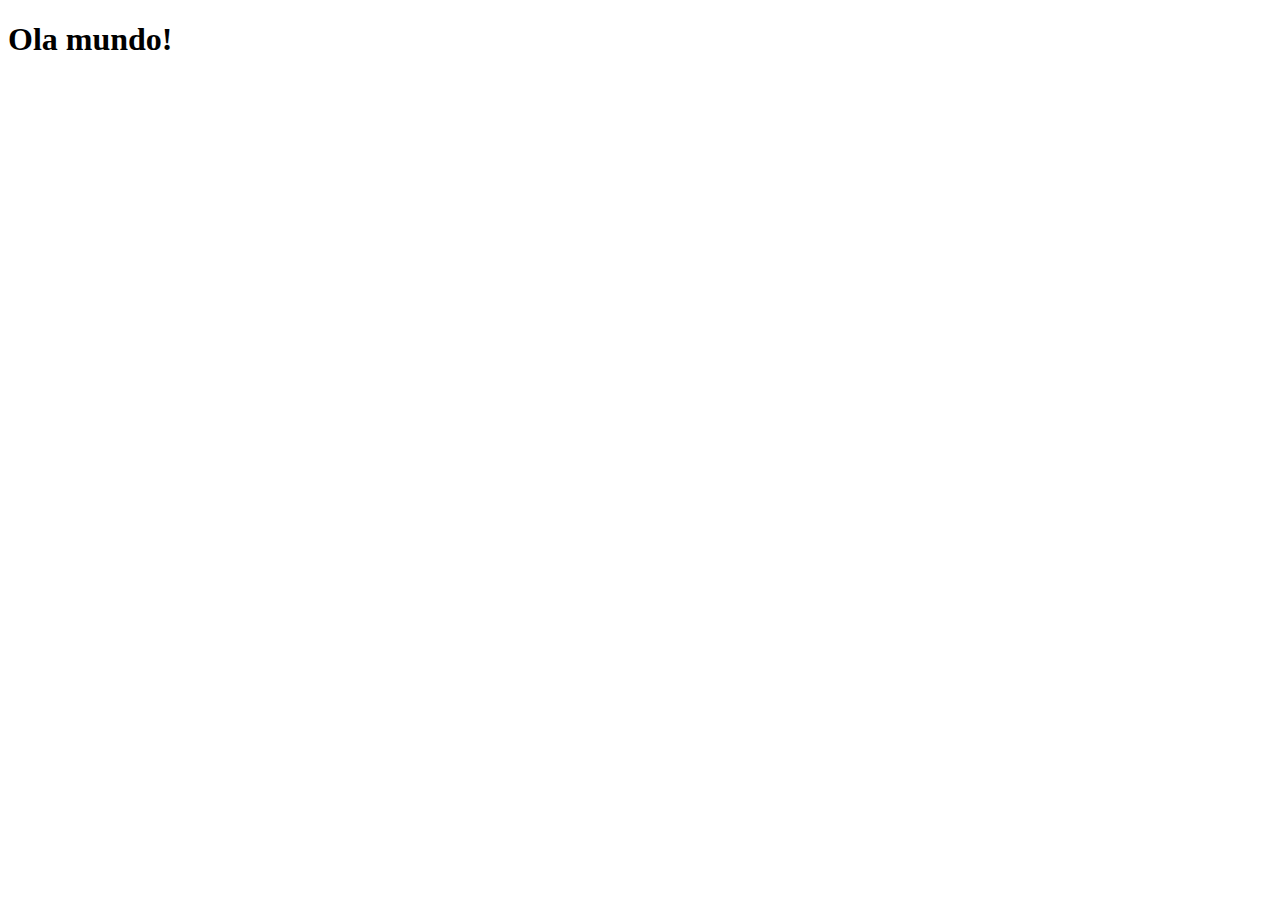
==== index.html @ 1fd4e796 "update" ====
<!DOCTYPE html>
<html lang="pt-br">
<head>
    <meta charset="UTF-8">
    <meta name="viewport" content="width=device-width, initial-scale=1.0">
    <title>Projeto Social</title>
    <link rel="shortcut icon" href="favicon.ico" type="image/x-icon">
</head>
<body>
    <h1>Ola mundo!</h1>
</body>
</html>
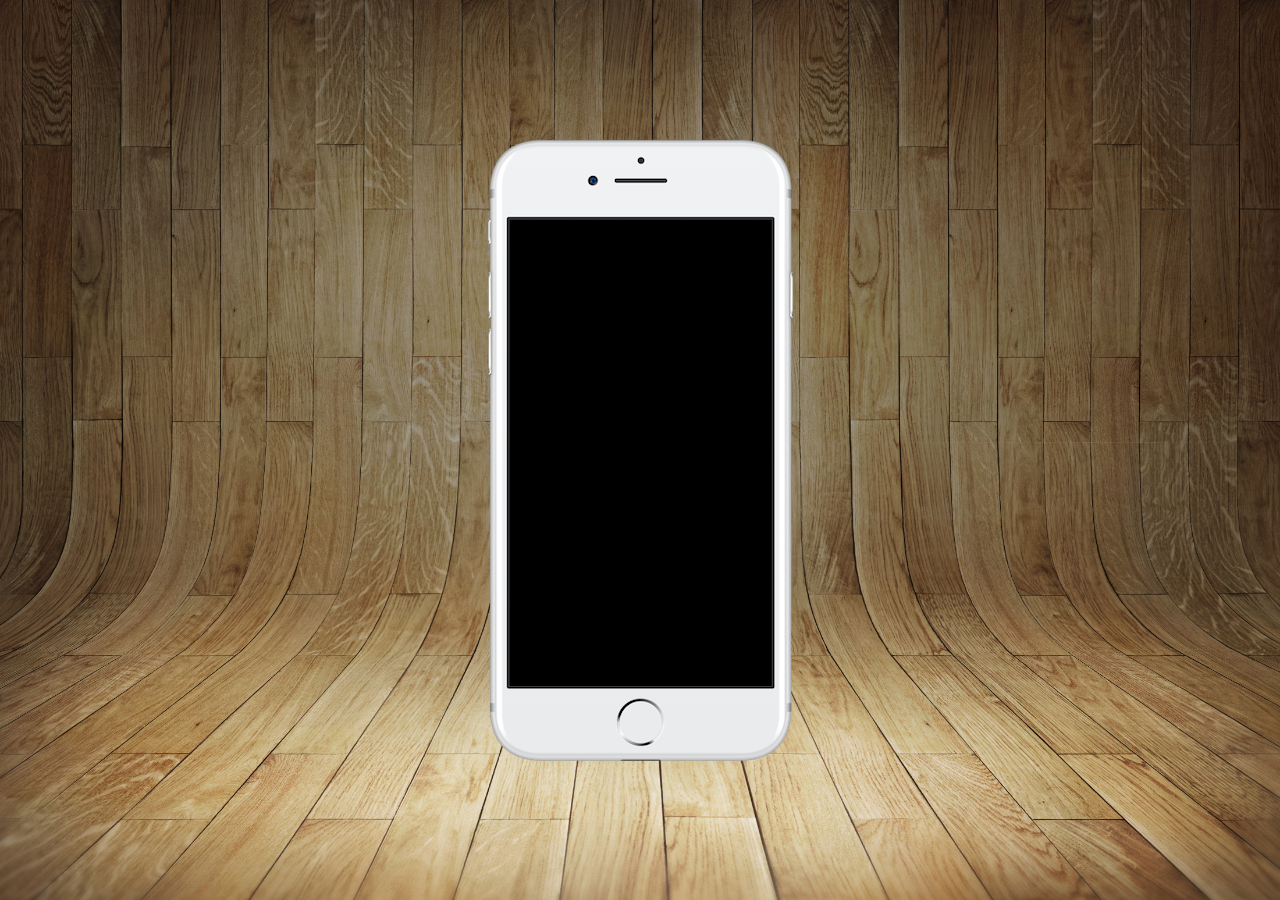
==== commit b122c2a3: "adicionamos imagens e deixei reponsivo o telefone" ====
--- a/index.html
+++ b/index.html
@@ -4,9 +4,17 @@
     <meta charset="UTF-8">
     <meta name="viewport" content="width=device-width, initial-scale=1.0">
     <title>Projeto Social</title>
+    <link rel="stylesheet" href="estilos/style.css">
     <link rel="shortcut icon" href="favicon.ico" type="image/x-icon">
 </head>
 <body>
-    <h1>Ola mundo!</h1>
+    <main>
+        <section id="telefone">
+
+        </section>
+        <section id="redes-sociais">
+
+        </section>
+    </main>
 </body>
 </html>--- a/estilos/style.css
+++ b/estilos/style.css
@@ -0,0 +1,29 @@
+@charset "UTF-8";
+*{
+    padding: 0px;
+    margin: 0px;
+    font-family: Arial, Helvetica, sans-serif;
+}
+html,body{
+    height: 100vh;
+    width: 100vw;
+    background-color: black;
+}
+body{
+    background: url(../imagens/fundo-madeira.jpg) no-repeat top center;
+    background-attachment: fixed;
+    background-size: cover;
+}
+main{
+    display: flex;
+    justify-content: center;
+    align-items: center;
+    height: 100vh;
+
+}
+section#telefone{
+    height: 627px;
+    width: 311px;
+    background-color: blue;
+    background: url(../imagens/frame-iphone.png) no-repeat;
+}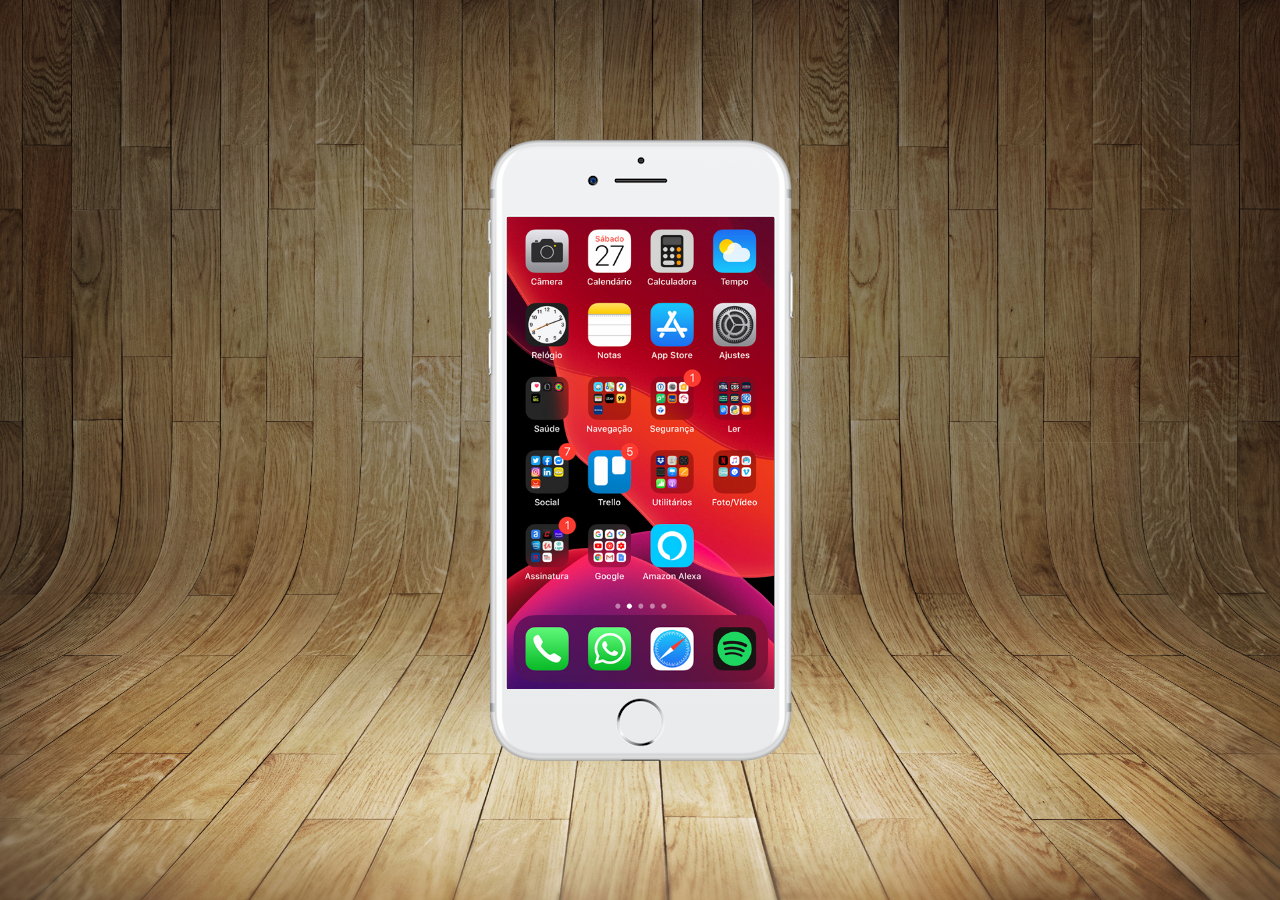
==== commit 69c4cdb3: "update de tela home" ====
--- a/index.html
+++ b/index.html
@@ -10,7 +10,7 @@
 <body>
     <main>
         <section id="telefone">
-
+            <iframe name="tela" id="tela" src="home.html" frameborder="0"></iframe>
         </section>
         <section id="redes-sociais">
 
--- a/estilos/style.css
+++ b/estilos/style.css
@@ -26,4 +26,11 @@
     width: 311px;
     background-color: blue;
     background: url(../imagens/frame-iphone.png) no-repeat;
+}
+iframe#tela{
+    position: relative;
+    top: 80px;
+    left: 22px;
+    width: 267px;
+    height: 472px;
 }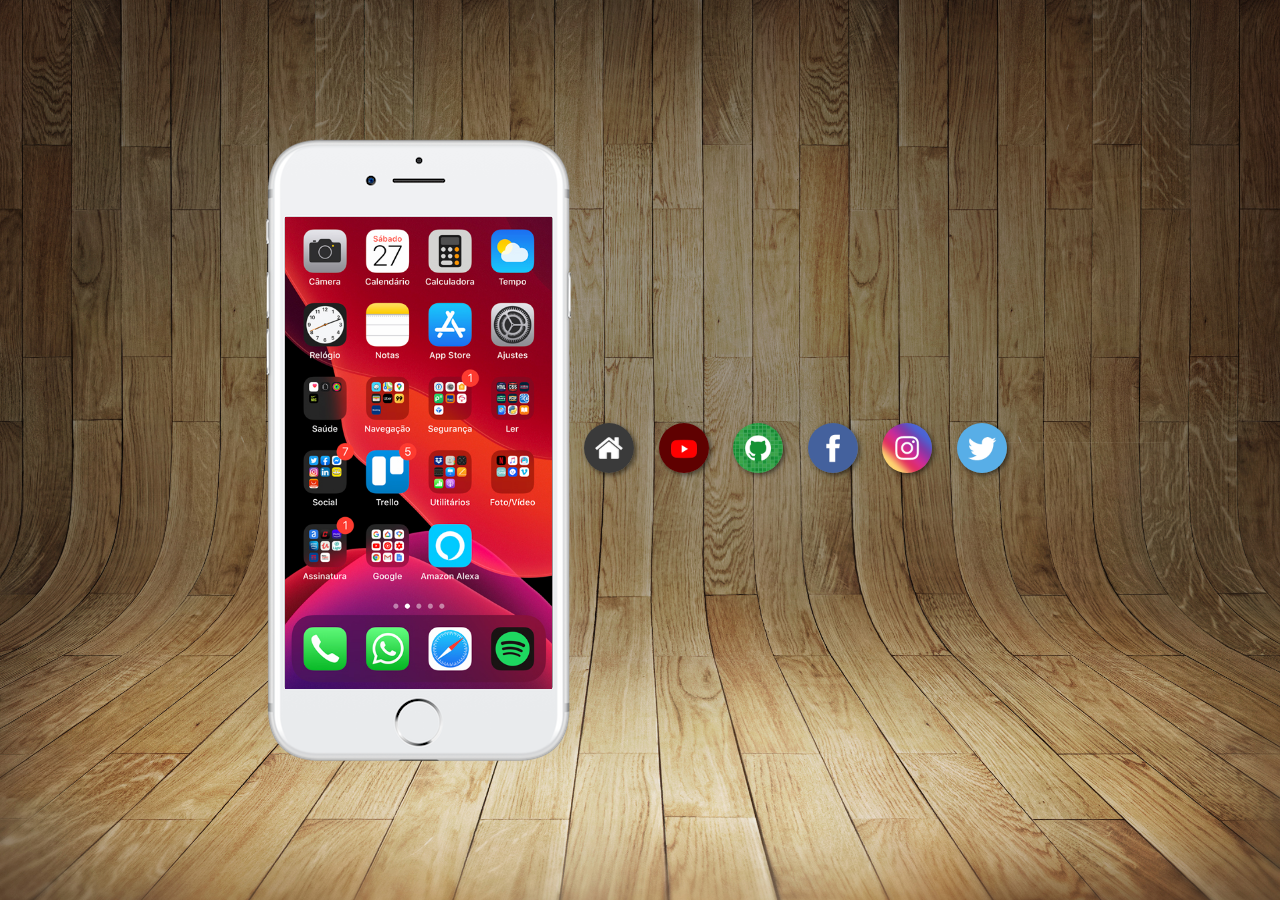
==== commit 8e1a0efc: "updates" ====
--- a/index.html
+++ b/index.html
@@ -10,11 +10,21 @@
 <body>
     <main>
         <section id="telefone">
-            <iframe name="tela" id="tela" src="home.html" frameborder="0"></iframe>
+            <iframe name="tela" id="tela" src="home.html" frameborder="0">
+                <p>Seu navegador não é compativel com o conteudo.
+                </p>
+            </iframe>
         </section>
-        <section id="redes-sociais">
-
-        </section>
+        <div id="container">
+            <section id="redes-sociais">
+                <a href=""><img src="imagens/logo-home.jpg" alt=""></a>
+                <a href=""><img src="imagens/logo-youtube.jpg" alt=""></a>
+                <a href=""><img src="imagens/logo-github.jpg" alt=""></a>
+                <a href=""><img src="imagens/logo-facebook.jpg" alt=""></a>
+                <a href=""><img src="imagens/logo-instagram.jpg" alt=""></a>
+                <a href=""><img src="imagens/logo-twitter.jpg" alt=""></a>
+            </section>
+        </div>
     </main>
 </body>
 </html>--- a/estilos/style.css
+++ b/estilos/style.css
@@ -33,4 +33,17 @@
     left: 22px;
     width: 267px;
     height: 472px;
+}
+section#redes-sociais img{
+
+    width: 50px;
+    margin: 10px;
+    border-radius: 50%;
+    box-shadow: 2px 2px 5px rgba(0, 0, 0, 0.549);
+}
+section#redes-sociais{
+    display: flexbox;
+}
+#container{
+    display: flex;
 }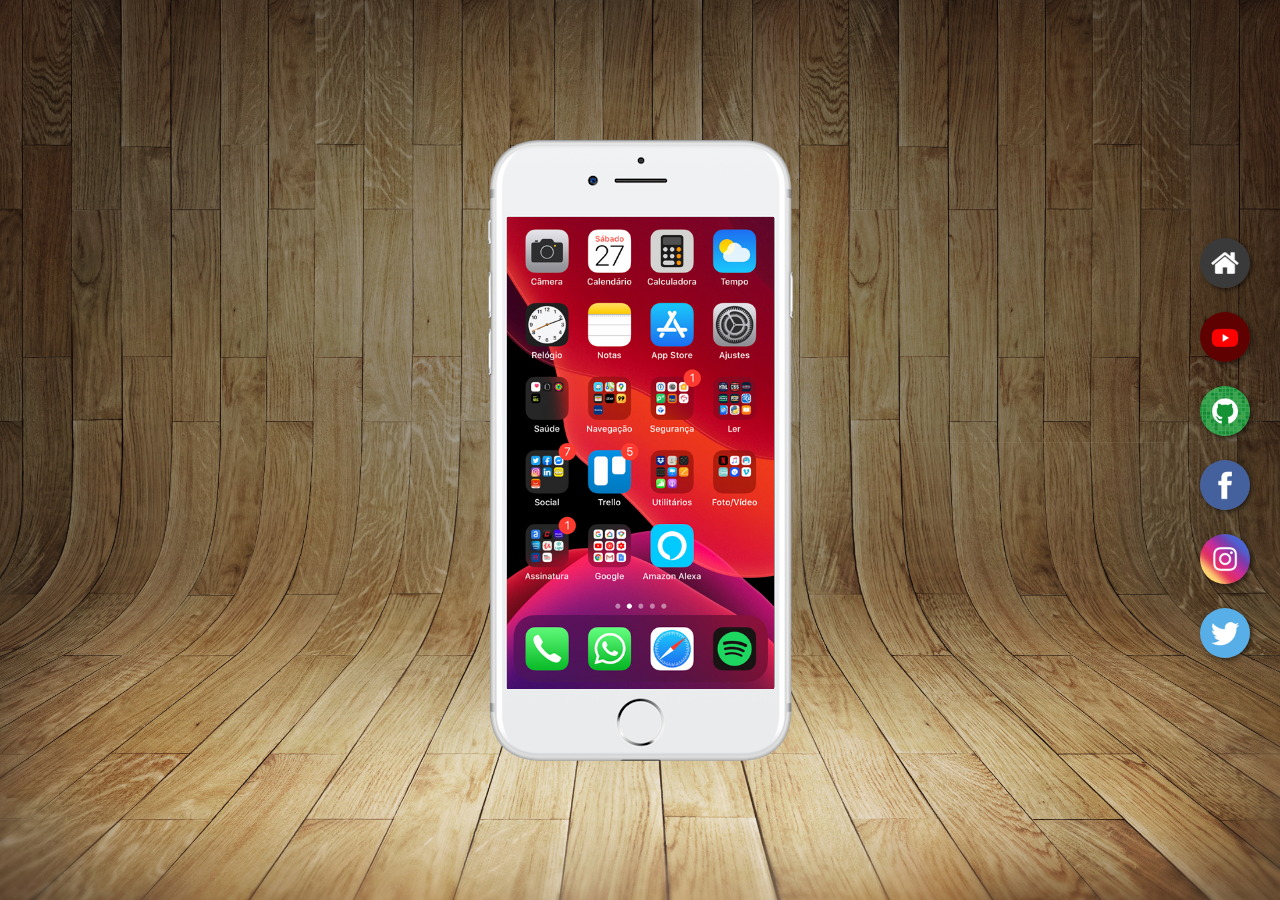
==== commit bb862c59: "adicionado botao home e do yooutube" ====
--- a/index.html
+++ b/index.html
@@ -17,12 +17,12 @@
         </section>
         <div id="container">
             <section id="redes-sociais">
-                <a href=""><img src="imagens/logo-home.jpg" alt=""></a>
-                <a href=""><img src="imagens/logo-youtube.jpg" alt=""></a>
-                <a href=""><img src="imagens/logo-github.jpg" alt=""></a>
-                <a href=""><img src="imagens/logo-facebook.jpg" alt=""></a>
-                <a href=""><img src="imagens/logo-instagram.jpg" alt=""></a>
-                <a href=""><img src="imagens/logo-twitter.jpg" alt=""></a>
+                <a href="home.html" target="tela" class="botao"><img src="imagens/logo-home.jpg" alt=""></a>
+                <a href="youtube.html" target="tela" class="botao"><img src="imagens/logo-youtube.jpg" alt=""></a>
+                <a href="" class="botao"><img src="imagens/logo-github.jpg" alt=""></a>
+                <a href="" class="botao"><img src="imagens/logo-facebook.jpg" alt=""></a>
+                <a href="" class="botao"><img src="imagens/logo-instagram.jpg" alt=""></a>
+                <a href="" class="botao"><img src="imagens/logo-twitter.jpg" alt=""></a>
             </section>
         </div>
     </main>
--- a/estilos/style.css
+++ b/estilos/style.css
@@ -42,8 +42,12 @@
     box-shadow: 2px 2px 5px rgba(0, 0, 0, 0.549);
 }
 section#redes-sociais{
-    display: flexbox;
+    position: relative;
+    display: flex;
+    flex-direction: column;
+
 }
 #container{
-    display: flex;
+    position: absolute;
+    right: 20px;
 }